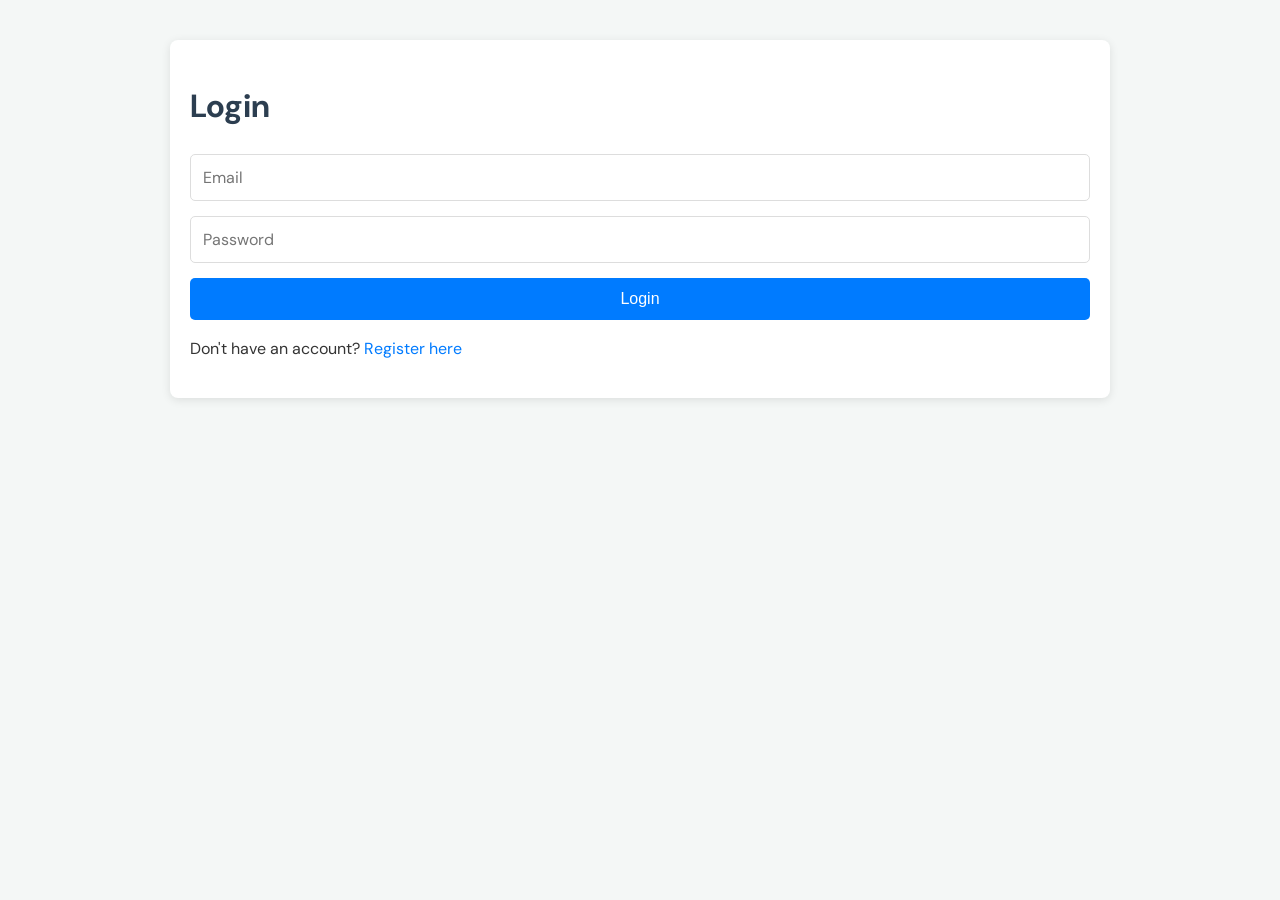
==== frontend/index.html @ 3704e2d8 "Initial project setup - FastAPI backend, auth, dashboard skeleton" ====
<!DOCTYPE html>
<html lang="en">
<head>
    <meta charset="UTF-8">
    <meta name="viewport" content="width=device-width, initial-scale=1.0">
    <title>Budget App - Login</title>
    <link rel="stylesheet" href="./css/styles.css">
    <link href="https://fonts.googleapis.com/css2?family=DM+Sans:wght@400;700&family=DM+Mono&display=swap" rel="stylesheet">
</head>
<body>
    <div class="container">
        <h1>Login</h1>
        <form id="login-form">
            <input type="email" id="email" placeholder="Email" required>
            <input type="password" id="password" placeholder="Password" required>
            <button type="submit">Login</button>
        </form>
        <p>Don't have an account? <a href="register.html">Register here</a></p>
    </div>
    <script src="./js/auth.js"></script>
</body>
</html>
---- frontend/css/styles.css ----
/* Universal Styles */
body {
    font-family: "DM Sans", sans-serif;
    margin: 0;
    padding: 0;
    background-color: #f4f7f6;
    color: #333;
    line-height: 1.6;
}

h1, h2, h3, h4, h5, h6 {
    font-family: "DM Sans", sans-serif;
    color: #2c3e50;
}

/* For numerical/data displays */
.data-display {
    font-family: "DM Mono", monospace;
}

.container {
    max-width: 900px;
    margin: 40px auto;
    padding: 20px;
    background: #fff;
    border-radius: 8px;
    box-shadow: 0 2px 10px rgba(0, 0, 0, 0.1);
}

/* Form Styles */
form {
    display: flex;
    flex-direction: column;
    gap: 15px;
    margin-top: 20px;
}

input[type="email"],
input[type="password"],
input[type="text"],
input[type="number"],
input[type="date"],
textarea,
select {
    padding: 12px;
    border: 1px solid #ddd;
    border-radius: 5px;
    font-family: "DM Sans", sans-serif;
    font-size: 16px;
}

button {
    padding: 12px 20px;
    background-color: #007bff;
    color: white;
    border: none;
    border-radius: 5px;
    font-size: 16px;
    cursor: pointer;
    transition: background-color 0.3s ease;
}

button:hover {
    background-color: #0056b3;
}

a {
    color: #007bff;
    text-decoration: none;
}

a:hover {
    text-decoration: underline;
}

/* Utility Classes */
.text-center {
    text-align: center;
}

.hidden {
    display: none;
}
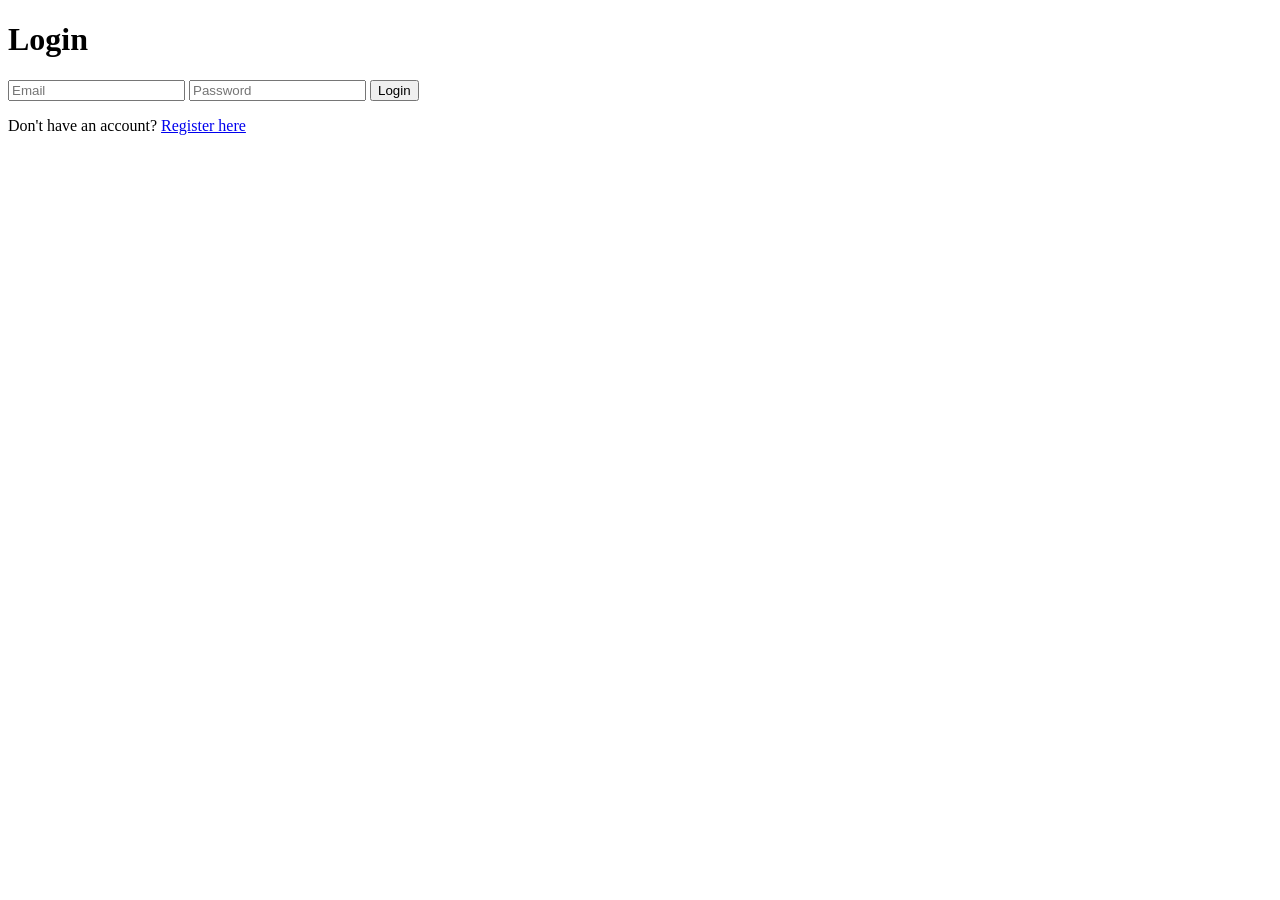
==== commit 592de3d3: "Fix authentication, categories page working, navigation fixes" ====
--- a/frontend/index.html
+++ b/frontend/index.html
@@ -4,7 +4,7 @@
     <meta charset="UTF-8">
     <meta name="viewport" content="width=device-width, initial-scale=1.0">
     <title>Budget App - Login</title>
-    <link rel="stylesheet" href="./css/styles.css">
+    <link rel="stylesheet" href="/static/css/styles.css">
     <link href="https://fonts.googleapis.com/css2?family=DM+Sans:wght@400;700&family=DM+Mono&display=swap" rel="stylesheet">
 </head>
 <body>
@@ -15,8 +15,8 @@
             <input type="password" id="password" placeholder="Password" required>
             <button type="submit">Login</button>
         </form>
-        <p>Don't have an account? <a href="register.html">Register here</a></p>
+        <p>Don't have an account? <a href="/static/register.html">Register here</a></p>
     </div>
-    <script src="./js/auth.js"></script>
+    <script src="/static/js/auth.js"></script>
 </body>
 </html>
